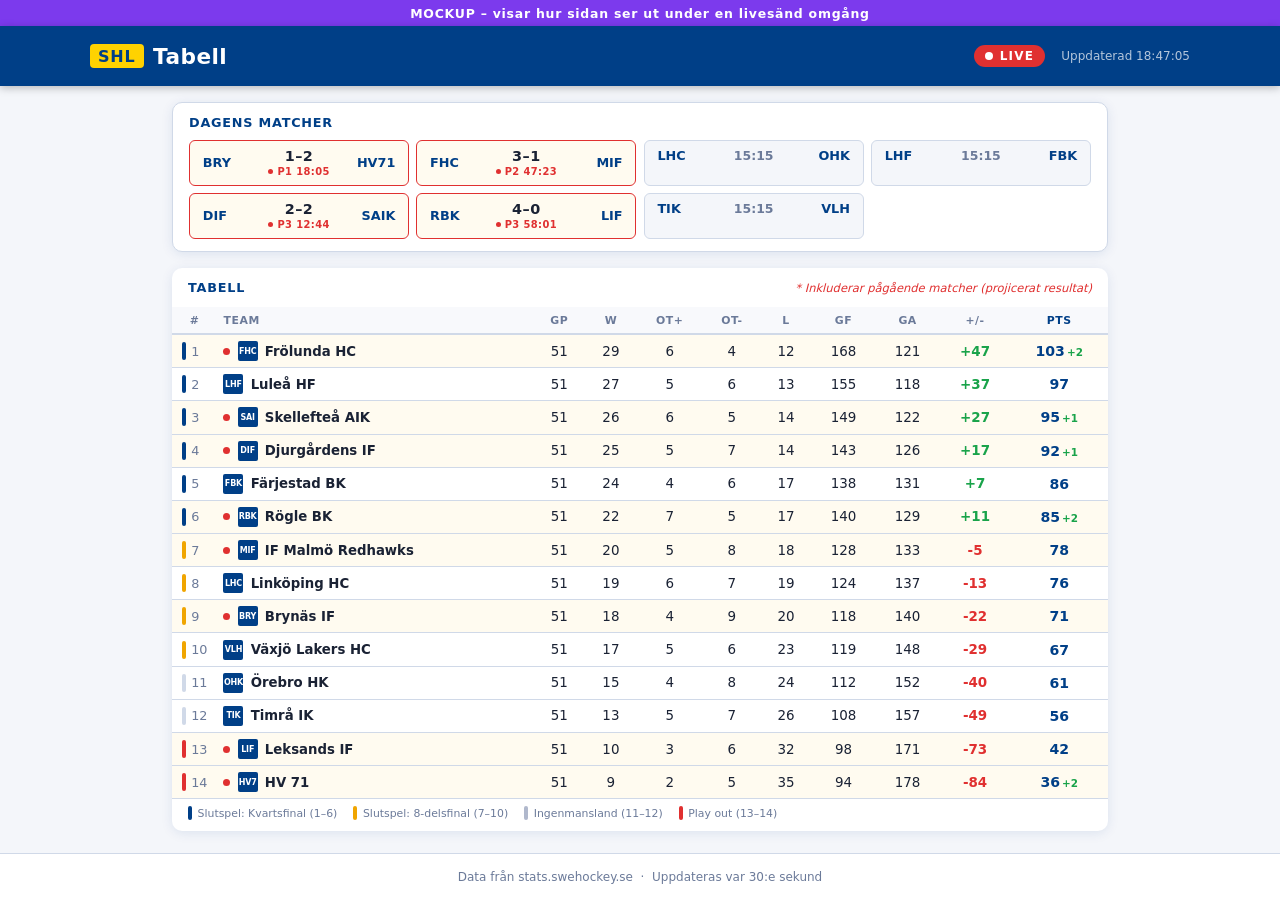
==== frontend/public/mockup.html @ f7adade2 "Add live mockup page (mockup.html) Static page showing how the site looks during a live round: - 4 o" ====
<!DOCTYPE html>
<html lang="sv">
<head>
  <meta charset="UTF-8" />
  <meta name="viewport" content="width=device-width, initial-scale=1.0" />
  <title>SHL Tabell – Live (mockup)</title>
  <link rel="stylesheet" href="style.css" />
  <style>
    .mockup-banner {
      background: #7C3AED;
      color: #fff;
      text-align: center;
      font-size: .78rem;
      font-weight: 600;
      letter-spacing: .06em;
      padding: .35rem 1rem;
    }
  </style>
</head>
<body>
  <div class="mockup-banner">MOCKUP – visar hur sidan ser ut under en livesänd omgång</div>

  <header>
    <div class="header-inner">
      <h1>
        <span class="shl-logo">SHL</span>
        Tabell
      </h1>
      <div class="header-right">
        <span id="live-badge" class="live-badge">
          <span class="pulse-dot"></span> LIVE
        </span>
        <span id="updated-label" class="updated-label">Uppdaterad 18:47:05</span>
      </div>
    </div>
  </header>

  <main>
    <section id="schedule-section" class="schedule-section">
      <h2 class="section-title" id="schedule-title">Dagens matcher</h2>
      <div id="schedule-games" class="schedule-games-grid"></div>
    </section>

    <section class="table-section">
      <div class="table-header-row">
        <h2 class="section-title">Tabell</h2>
        <span class="live-note">* Inkluderar pågående matcher (projicerat resultat)</span>
      </div>
      <div class="table-wrapper">
        <table id="standings-table">
          <thead>
            <tr>
              <th class="col-rank">#</th>
              <th class="col-team">Team</th>
              <th class="col-num" title="Games Played">GP</th>
              <th class="col-num hide-sm" title="Wins">W</th>
              <th class="col-num hide-sm" title="Overtime/Shootout Wins">OT+</th>
              <th class="col-num hide-sm" title="Overtime/Shootout Losses">OT-</th>
              <th class="col-num hide-sm" title="Losses">L</th>
              <th class="col-num hide-md show-xs" title="Goals For">GF</th>
              <th class="col-num hide-md show-xs" title="Goals Against">GA</th>
              <th class="col-num" title="Goal Difference">+/-</th>
              <th class="col-pts" title="Points">PTS</th>
            </tr>
          </thead>
          <tbody id="standings-body"></tbody>
        </table>
      </div>
      <div class="zone-legend">
        <span class="zone-legend-item"><span class="zone-legend-dot" style="background:var(--shl-blue)"></span>Slutspel: Kvartsfinal (1–6)</span>
        <span class="zone-legend-item"><span class="zone-legend-dot" style="background:#F0A500"></span>Slutspel: 8-delsfinal (7–10)</span>
        <span class="zone-legend-item"><span class="zone-legend-dot" style="background:#B0B8CC"></span>Ingenmansland (11–12)</span>
        <span class="zone-legend-item"><span class="zone-legend-dot" style="background:#E03030"></span>Play out (13–14)</span>
      </div>
    </section>
  </main>

  <footer>
    Data från stats.swehockey.se &nbsp;·&nbsp; Uppdateras var 30:e sekund
  </footer>

<script>
/* ── Mock data ──────────────────────────────────────────────────── */
const MOCK = {
  has_live: true,
  updated_at: Math.floor(Date.now() / 1000),

  schedule: {
    round_date: new Date().toISOString().slice(0, 10),
    games: [
      { home_code:'BRY', away_code:'HV71',  time:'15:15', played:false, result:null },
      { home_code:'FHC', away_code:'MIF',   time:'15:15', played:false, result:null },
      { home_code:'LHC', away_code:'OHK',   time:'15:15', played:false, result:null },
      { home_code:'LHF', away_code:'FBK',   time:'15:15', played:false, result:null },
      { home_code:'DIF', away_code:'SAIK',  time:'15:15', played:false, result:null },
      { home_code:'RBK', away_code:'LIF',   time:'15:15', played:false, result:null },
      { home_code:'TIK', away_code:'VLH',   time:'15:15', played:false, result:null },
    ],
  },

  // 4 pågående matcher, 3 ännu ej startade
  live_games: [
    { home_team_code:'FHC', away_team_code:'MIF',  home_score:3, away_score:1, status:'P2 47:23', home_projected_pts:2, away_projected_pts:0 },
    { home_team_code:'DIF', away_team_code:'SAIK', home_score:2, away_score:2, status:'P3 12:44', home_projected_pts:1, away_projected_pts:1 },
    { home_team_code:'RBK', away_team_code:'LIF',  home_score:4, away_score:0, status:'P3 58:01', home_projected_pts:2, away_projected_pts:0 },
    { home_team_code:'BRY', away_team_code:'HV71', home_score:1, away_score:2, status:'P1 18:05', home_projected_pts:0, away_projected_pts:2 },
  ],

  standings: [
    { rank:1,  team:{code:'FHC', name:'Frölunda HC'},       GP:51, W:29, OTW:6,  OTL:4,  L:12, GF:168, GA:121, Diff:47,  Points:103 },
    { rank:2,  team:{code:'LHF', name:'Luleå HF'},          GP:51, W:27, OTW:5,  OTL:6,  L:13, GF:155, GA:118, Diff:37,  Points:97  },
    { rank:3,  team:{code:'SAIK',name:'Skellefteå AIK'},    GP:51, W:26, OTW:6,  OTL:5,  L:14, GF:149, GA:122, Diff:27,  Points:95  },
    { rank:4,  team:{code:'DIF', name:'Djurgårdens IF'},    GP:51, W:25, OTW:5,  OTL:7,  L:14, GF:143, GA:126, Diff:17,  Points:92  },
    { rank:5,  team:{code:'FBK', name:'Färjestad BK'},      GP:51, W:24, OTW:4,  OTL:6,  L:17, GF:138, GA:131, Diff:7,   Points:86  },
    { rank:6,  team:{code:'RBK', name:'Rögle BK'},          GP:51, W:22, OTW:7,  OTL:5,  L:17, GF:140, GA:129, Diff:11,  Points:85  },
    { rank:7,  team:{code:'MIF', name:'IF Malmö Redhawks'}, GP:51, W:20, OTW:5,  OTL:8,  L:18, GF:128, GA:133, Diff:-5,  Points:78  },
    { rank:8,  team:{code:'LHC', name:'Linköping HC'},      GP:51, W:19, OTW:6,  OTL:7,  L:19, GF:124, GA:137, Diff:-13, Points:76  },
    { rank:9,  team:{code:'BRY', name:'Brynäs IF'},         GP:51, W:18, OTW:4,  OTL:9,  L:20, GF:118, GA:140, Diff:-22, Points:71  },
    { rank:10, team:{code:'VLH', name:'Växjö Lakers HC'},   GP:51, W:17, OTW:5,  OTL:6,  L:23, GF:119, GA:148, Diff:-29, Points:67  },
    { rank:11, team:{code:'OHK', name:'Örebro HK'},         GP:51, W:15, OTW:4,  OTL:8,  L:24, GF:112, GA:152, Diff:-40, Points:61  },
    { rank:12, team:{code:'TIK', name:'Timrå IK'},          GP:51, W:13, OTW:5,  OTL:7,  L:26, GF:108, GA:157, Diff:-49, Points:56  },
    { rank:13, team:{code:'LIF', name:'Leksands IF'},       GP:51, W:10, OTW:3,  OTL:6,  L:32, GF: 98, GA:171, Diff:-73, Points:42  },
    { rank:14, team:{code:'HV71',name:'HV 71'},             GP:51, W: 9, OTW:2,  OTL:5,  L:35, GF: 94, GA:178, Diff:-84, Points:36  },
  ],
};

/* ── Helpers ────────────────────────────────────────────────────── */
function esc(str) {
  if (str == null) return '';
  return String(str).replace(/&/g,'&amp;').replace(/</g,'&lt;').replace(/>/g,'&gt;').replace(/"/g,'&quot;');
}

const ZONE_CLASS = (rank) => {
  if (rank <= 6)  return 'zone-kval-direct';
  if (rank <= 10) return 'zone-playin';
  if (rank <= 12) return 'zone-mid';
  return 'zone-kval';
};

/* ── Schedule ───────────────────────────────────────────────────── */
function renderSchedule(schedule, liveGames) {
  const liveMap = {};
  for (const g of liveGames) liveMap[`${g.home_team_code}-${g.away_team_code}`] = g;

  const games = schedule.games;
  const grid  = document.getElementById('schedule-games');
  grid.innerHTML = '';

  const cols = games.length <= 4 ? games.length : Math.ceil(games.length / 2);
  grid.style.gridTemplateColumns = `repeat(${cols}, 1fr)`;

  for (const g of games) {
    const live = liveMap[`${g.home_code}-${g.away_code}`] || null;

    let middleHtml;
    if (live) {
      middleHtml = `
        <span class="sched-live-score">${live.home_score}–${live.away_score}</span>
        <span class="sched-live-status"><span class="sched-live-dot"></span>${esc(live.status)}</span>
      `;
    } else if (g.played) {
      middleHtml = `<span class="sched-result">${esc(g.result)}</span>`;
    } else {
      middleHtml = `<span class="sched-time">${esc(g.time)}</span>`;
    }

    const card = document.createElement('div');
    card.className = 'schedule-game-card' + (live ? ' live' : g.played ? ' played' : '');
    card.innerHTML = `
      <div class="sched-teams">
        <div class="sched-team-block">
          <span class="sched-code">${esc(g.home_code)}</span>
        </div>
        <div class="sched-middle">${middleHtml}</div>
        <div class="sched-team-block">
          <span class="sched-code">${esc(g.away_code)}</span>
        </div>
      </div>
    `;
    grid.appendChild(card);
  }
}

/* ── Standings ──────────────────────────────────────────────────── */
function renderStandings(standings, liveGames) {
  const liveCodes = new Set();
  const livePts   = {};
  for (const g of liveGames) {
    liveCodes.add(g.home_team_code);
    liveCodes.add(g.away_team_code);
    livePts[g.home_team_code] = (livePts[g.home_team_code] || 0) + g.home_projected_pts;
    livePts[g.away_team_code] = (livePts[g.away_team_code] || 0) + g.away_projected_pts;
  }

  const tbody = document.getElementById('standings-body');
  tbody.innerHTML = '';

  for (const entry of standings) {
    const rank     = entry.rank;
    const code     = entry.team.code;
    const name     = entry.team.name;
    const isLive   = liveCodes.has(code);
    const deltaRaw = livePts[code] || 0;
    const deltaStr = deltaRaw > 0 ? `<span class="pts-live-delta">+${deltaRaw}</span>` : '';

    const diff = entry.Diff;
    const diffStr = `<span class="${diff > 0 ? 'diff-pos' : diff < 0 ? 'diff-neg' : ''}">${diff > 0 ? '+' : ''}${diff}</span>`;

    const tr = document.createElement('tr');
    tr.className = ZONE_CLASS(rank);
    if (isLive) tr.classList.add('is-live');

    tr.innerHTML = `
      <td class="col-rank">
        <div class="rank-inner"><span class="zone-dot ${ZONE_CLASS(rank)}-dot"></span>${rank}</div>
      </td>
      <td class="col-team">
        <div class="team-inner">
          ${isLive ? '<span class="live-indicator"></span>' : ''}
          <span class="team-logo-fallback">${esc(code.slice(0,3))}</span>
          <span class="team-full-name">${esc(name)}</span>
        </div>
      </td>
      <td class="col-num">${entry.GP}</td>
      <td class="col-num hide-sm">${entry.W}</td>
      <td class="col-num hide-sm">${entry.OTW}</td>
      <td class="col-num hide-sm">${entry.OTL}</td>
      <td class="col-num hide-sm">${entry.L}</td>
      <td class="col-num hide-md show-xs">${entry.GF}</td>
      <td class="col-num hide-md show-xs">${entry.GA}</td>
      <td class="col-num">${diffStr}</td>
      <td class="col-pts">${entry.Points}${deltaStr}</td>
    `;
    tbody.appendChild(tr);
  }
}

/* ── Init ───────────────────────────────────────────────────────── */
renderSchedule(MOCK.schedule, MOCK.live_games);
renderStandings(MOCK.standings, MOCK.live_games);
</script>
</body>
</html>
---- frontend/public/style.css ----
/* ── Reset & base ─────────────────────────────────────────────── */
*, *::before, *::after { box-sizing: border-box; margin: 0; padding: 0; }

:root {
  --shl-blue:    #003F87;
  --shl-yellow:  #FFD200;
  --shl-light:   #E8F0FB;
  --bg:          #F4F6FA;
  --surface:     #FFFFFF;
  --border:      #D0D9E8;
  --text:        #1A2234;
  --text-muted:  #6B7A99;
  --live-red:    #E03030;
  --live-green:  #19A34A;
  --radius:      10px;
  --shadow:      0 2px 12px rgba(0,63,135,.10);
}

body {
  font-family: 'Segoe UI', system-ui, -apple-system, sans-serif;
  background: var(--bg);
  color: var(--text);
  min-height: 100vh;
  display: flex;
  flex-direction: column;
}

/* ── Header ───────────────────────────────────────────────────── */
header {
  background: var(--shl-blue);
  color: #fff;
  padding: 0 1.5rem;
  box-shadow: 0 2px 8px rgba(0,0,0,.25);
}
.header-inner {
  max-width: 1100px;
  margin: 0 auto;
  height: 60px;
  display: flex;
  align-items: center;
  justify-content: space-between;
}
h1 {
  font-size: 1.35rem;
  font-weight: 700;
  letter-spacing: .02em;
  display: flex;
  align-items: center;
  gap: .6rem;
}
.shl-logo {
  background: var(--shl-yellow);
  color: var(--shl-blue);
  font-weight: 900;
  font-size: 1rem;
  padding: .15rem .5rem;
  border-radius: 4px;
  letter-spacing: .05em;
}
.header-right {
  display: flex;
  align-items: center;
  gap: 1rem;
}

/* ── Live badge ───────────────────────────────────────────────── */
.live-badge {
  display: flex;
  align-items: center;
  gap: .4rem;
  background: var(--live-red);
  color: #fff;
  font-size: .75rem;
  font-weight: 700;
  letter-spacing: .1em;
  padding: .25rem .7rem;
  border-radius: 20px;
}
.pulse-dot {
  width: 8px;
  height: 8px;
  background: #fff;
  border-radius: 50%;
  animation: pulse 1.4s ease-in-out infinite;
}
@keyframes pulse {
  0%, 100% { opacity: 1; transform: scale(1); }
  50%       { opacity: .4; transform: scale(.75); }
}
.updated-label {
  font-size: .75rem;
  opacity: .7;
}

/* ── Main ─────────────────────────────────────────────────────── */
main {
  flex: 1;
  max-width: 960px;
  margin: 1rem auto;
  padding: 0 .75rem;
  width: 100%;
  display: flex;
  flex-direction: column;
  gap: 1rem;
}

.section-title {
  font-size: .8rem;
  font-weight: 700;
  text-transform: uppercase;
  letter-spacing: .06em;
  color: var(--shl-blue);
  margin-bottom: .6rem;
}

/* ── Live games panel ─────────────────────────────────────────── */
.live-section {
  background: var(--surface);
  border: 2px solid var(--live-red);
  border-radius: var(--radius);
  padding: .75rem 1rem;
  box-shadow: var(--shadow);
}
.live-section .section-title { color: var(--live-red); }

.live-games-grid {
  display: flex;
  flex-wrap: wrap;
  gap: .75rem;
}

.live-game-card {
  background: var(--bg);
  border: 1px solid var(--border);
  border-radius: 8px;
  padding: .6rem 1rem;
  min-width: 200px;
  flex: 1 1 200px;
}
.live-game-card .teams {
  display: flex;
  align-items: center;
  justify-content: space-between;
  gap: .75rem;
  font-size: 1.05rem;
  font-weight: 700;
}
.team-block {
  display: flex;
  flex-direction: column;
  align-items: center;
  gap: .15rem;
}
.team-code {
  font-size: 1rem;
  font-weight: 800;
  color: var(--shl-blue);
}
.team-score {
  font-size: 1.5rem;
  font-weight: 900;
  line-height: 1;
}
.team-score.leading { color: var(--live-green); }
.team-score.trailing { color: var(--text-muted); }
.team-score.tied { color: var(--text); }

.score-sep {
  font-size: 1.1rem;
  color: var(--text-muted);
  font-weight: 400;
}
.game-status {
  text-align: center;
  font-size: .72rem;
  color: var(--live-red);
  font-weight: 600;
  margin-top: .35rem;
  text-transform: uppercase;
  letter-spacing: .04em;
}
.projected-pts {
  text-align: center;
  font-size: .68rem;
  color: var(--text-muted);
  margin-top: .2rem;
}

/* ── Standings table ──────────────────────────────────────────── */
.table-section {
  background: var(--surface);
  border-radius: var(--radius);
  box-shadow: var(--shadow);
  overflow: hidden;
}
.table-header-row {
  display: flex;
  align-items: baseline;
  justify-content: space-between;
  padding: .75rem 1rem .2rem;
}
.live-note {
  font-size: .72rem;
  color: var(--live-red);
  font-style: italic;
}
.table-wrapper {
  overflow-x: auto;
}
table {
  width: 100%;
  border-collapse: collapse;
  font-size: .875rem;
}
thead tr {
  background: #F8F9FC;
  border-bottom: 2px solid var(--border);
}
thead th {
  padding: .4rem .5rem;
  text-align: center;
  font-size: .68rem;
  font-weight: 700;
  color: var(--text-muted);
  letter-spacing: .05em;
  text-transform: uppercase;
  white-space: nowrap;
}
thead th.col-team { text-align: left; padding-left: .5rem; }
thead th.col-rank { width: 38px; padding-left: .6rem; }
thead th.col-pts  { color: var(--shl-blue); }

tbody tr {
  border-bottom: 1px solid var(--border);
  transition: background .12s;
}
tbody tr:last-child { border-bottom: none; }
tbody tr:hover { background: #F5F7FB; }
tbody tr.is-live { background: #FFFBF0; }
tbody tr.is-live:hover { background: #FFF3D0; }

td {
  padding: .38rem .5rem;
  text-align: center;
  white-space: nowrap;
  font-size: .84rem;
}
td.col-team {
  text-align: left;
  font-weight: 500;
  padding-left: .5rem;
  min-width: 150px;
}
.team-inner {
  display: flex;
  align-items: center;
  gap: .45rem;
}
.team-full-name {
  font-size: .83rem;
  font-weight: 600;
  color: var(--text);
}
/* Team badge image */
.team-logo {
  width: 20px;
  height: 20px;
  object-fit: contain;
  flex-shrink: 0;
}
/* Fallback when logo not available */
.team-logo-fallback {
  width: 20px;
  height: 20px;
  background: var(--shl-blue);
  color: #fff;
  font-size: .5rem;
  font-weight: 800;
  border-radius: 2px;
  display: inline-flex;
  align-items: center;
  justify-content: center;
  flex-shrink: 0;
  letter-spacing: -.02em;
}
.live-indicator {
  width: 7px;
  height: 7px;
  background: var(--live-red);
  border-radius: 50%;
  flex-shrink: 0;
  animation: pulse 1.4s ease-in-out infinite;
}
td.col-pts {
  font-weight: 800;
  color: var(--shl-blue);
  font-size: .88rem;
}
td.col-pts .pts-live-delta {
  font-size: .65rem;
  color: var(--live-green);
  font-weight: 600;
  margin-left: 2px;
}
td.col-rank {
  color: var(--text-muted);
  font-size: .8rem;
  font-weight: 500;
  padding-left: .6rem;
}
.rank-inner {
  display: flex;
  align-items: center;
  gap: .35rem;
}
.diff-pos { color: var(--live-green); font-weight: 600; }
.diff-neg { color: var(--live-red);   font-weight: 600; }

/* ── Zone dot in rank column ──────────────────────────────────── */
.zone-dot {
  width: 4px;
  height: 18px;
  border-radius: 2px;
  flex-shrink: 0;
}
.zone-kval-direct-dot { background: var(--shl-blue); }
.zone-playin-dot       { background: #F0A500; }
.zone-mid-dot          { background: var(--border); }
.zone-kval-dot         { background: var(--live-red); }

/* ── Loading / error ──────────────────────────────────────────── */
.loading-row td, .error-row td {
  text-align: center;
  padding: 2rem;
  color: var(--text-muted);
}
.error-row td { color: var(--live-red); }

/* ── Footer ───────────────────────────────────────────────────── */
footer {
  text-align: center;
  padding: 1rem;
  font-size: .75rem;
  color: var(--text-muted);
  border-top: 1px solid var(--border);
  background: var(--surface);
}

/* ── Standings zone rows ──────────────────────────────────────── */
/* No left-border needed anymore — zone dot handles the indicator */
tbody tr.zone-kval-direct,
tbody tr.zone-playin,
tbody tr.zone-mid,
tbody tr.zone-kval { border-left: none; }


/* ── Schedule section ─────────────────────────────────────────── */
.schedule-section {
  background: var(--surface);
  border: 1px solid var(--border);
  border-radius: var(--radius);
  padding: .75rem 1rem;
  box-shadow: var(--shadow);
}

.schedule-games-grid {
  display: grid;
  gap: .45rem;
}

.schedule-game-card {
  background: var(--bg);
  border: 1px solid var(--border);
  border-radius: 6px;
  padding: .45rem .8rem;
  text-align: center;
  min-width: 0;
}
.schedule-game-card.played {
  opacity: .7;
}
.schedule-game-card.live {
  border-color: var(--live-red);
  background: #FFFBF0;
}
.sched-teams {
  display: flex;
  align-items: center;
  justify-content: space-between;
  gap: .4rem;
}
.sched-team-block {
  display: flex;
  align-items: center;
  gap: .35rem;
  flex: 1;
}
.sched-team-block:last-child {
  flex-direction: row-reverse;
}
.sched-logo {
  width: 22px;
  height: 22px;
  object-fit: contain;
  flex-shrink: 0;
}
.sched-code {
  font-size: .8rem;
  font-weight: 700;
  color: var(--shl-blue);
}
.sched-middle {
  flex-shrink: 0;
  display: flex;
  flex-direction: column;
  align-items: center;
  text-align: center;
  min-width: 44px;
  gap: .15rem;
}
.sched-time {
  font-size: .78rem;
  font-weight: 700;
  color: var(--text-muted);
}
.sched-live-score {
  font-size: .9rem;
  font-weight: 800;
  color: var(--text);
  letter-spacing: .03em;
}
.sched-live-status {
  display: flex;
  align-items: center;
  gap: .25rem;
  font-size: .62rem;
  font-weight: 600;
  color: var(--live-red);
  white-space: nowrap;
  text-transform: uppercase;
  letter-spacing: .04em;
}
.sched-live-dot {
  width: 5px;
  height: 5px;
  background: var(--live-red);
  border-radius: 50%;
  flex-shrink: 0;
  animation: pulse 1.4s ease-in-out infinite;
}
.sched-result {
  font-size: .9rem;
  font-weight: 800;
  color: var(--text);
}

/* ── Zone legend ──────────────────────────────────────────────── */
.zone-legend {
  display: flex;
  flex-wrap: wrap;
  gap: .35rem 1rem;
  padding: .45rem 1rem .65rem;
  border-top: 1px solid var(--border);
}
.zone-legend-item {
  display: flex;
  align-items: center;
  gap: .35rem;
  font-size: .68rem;
  color: var(--text-muted);
}
.zone-legend-dot {
  width: 4px;
  height: 14px;
  border-radius: 2px;
  flex-shrink: 0;
}

/* ── Utility ──────────────────────────────────────────────────── */
.hidden { display: none !important; }

/* ── Responsive ───────────────────────────────────────────────── */
@media (max-width: 720px) {
  .hide-md { display: none; }
  .schedule-games-grid { grid-template-columns: repeat(3, 1fr) !important; }
}
@media (max-width: 520px) {
  .hide-sm { display: none; }
  /* Show GF/GA/diff on mobile even though they're hidden at tablet width */
  .show-xs { display: table-cell !important; }
  .team-full-name { font-size: .78rem; }
  .team-logo, .team-logo-fallback { width: 18px; height: 18px; }
  .schedule-games-grid { grid-template-columns: repeat(2, 1fr) !important; }
  .sched-logo { width: 18px; height: 18px; }
}
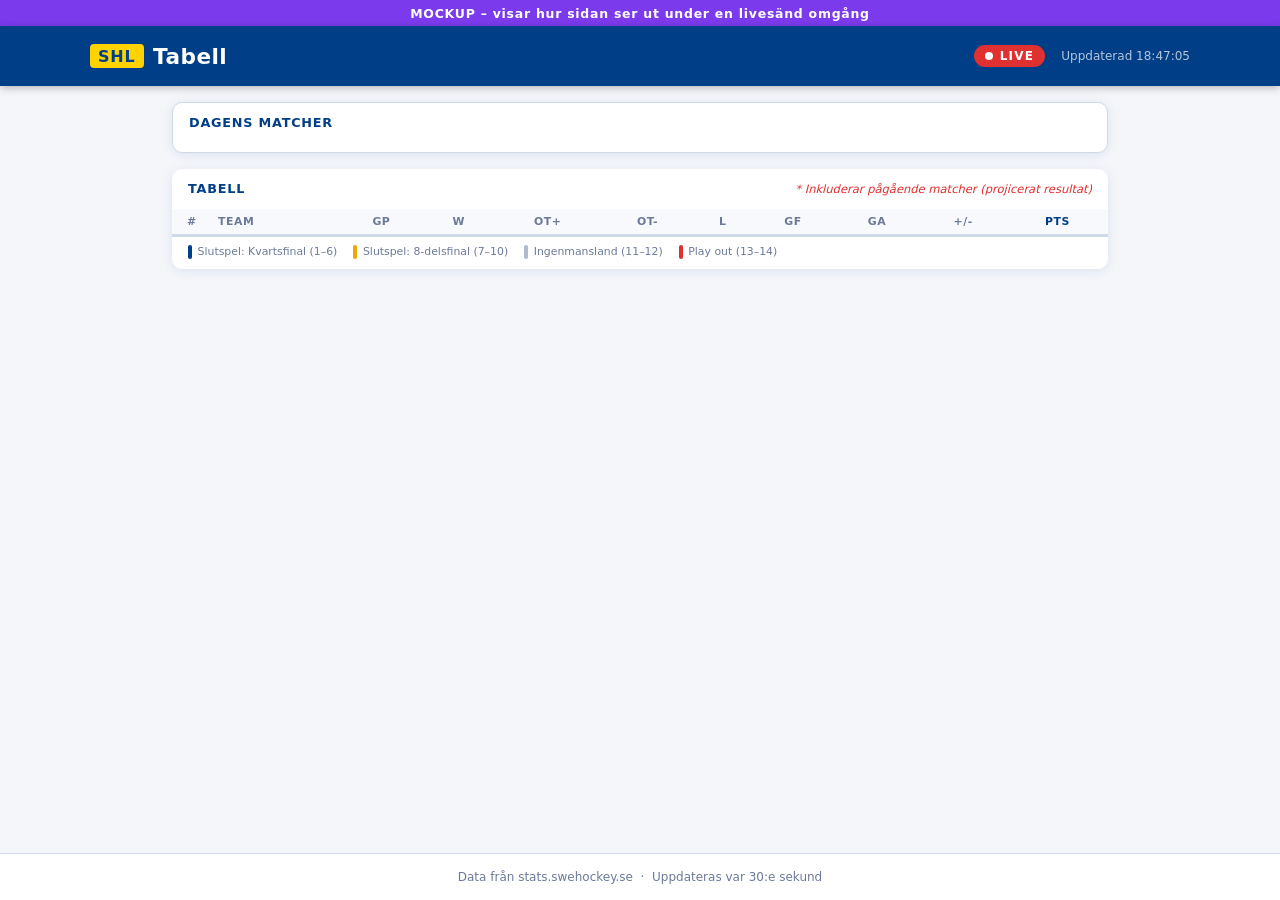
==== commit 89f2c266: "Re-sort standings by projected live points with rank change indicator During live games the standing" ====
--- a/frontend/public/mockup.html
+++ b/frontend/public/mockup.html
@@ -192,27 +192,40 @@
     livePts[g.away_team_code] = (livePts[g.away_team_code] || 0) + g.away_projected_pts;
   }
 
+  // Enrich and re-sort by projected points
+  const enriched = standings.map(entry => ({
+    ...entry,
+    _origRank:  entry.rank,
+    _projPts:   entry.Points + (livePts[entry.team.code] || 0),
+  }));
+  enriched.sort((a, b) => b._projPts - a._projPts || b.Diff - a.Diff);
+
   const tbody = document.getElementById('standings-body');
   tbody.innerHTML = '';
 
-  for (const entry of standings) {
-    const rank     = entry.rank;
-    const code     = entry.team.code;
-    const name     = entry.team.name;
-    const isLive   = liveCodes.has(code);
-    const deltaRaw = livePts[code] || 0;
-    const deltaStr = deltaRaw > 0 ? `<span class="pts-live-delta">+${deltaRaw}</span>` : '';
+  enriched.forEach((entry, idx) => {
+    const newRank    = idx + 1;
+    const rankChange = entry._origRank - newRank;
+    const code       = entry.team.code;
+    const name       = entry.team.name;
+    const isLive     = liveCodes.has(code);
+    const deltaRaw   = livePts[code] || 0;
+    const deltaStr   = deltaRaw > 0 ? `<span class="pts-live-delta">+${deltaRaw}</span>` : '';
+
+    let rankChangeHtml = '';
+    if (rankChange > 0) rankChangeHtml = `<span class="rank-change rank-change-up">▲${rankChange}</span>`;
+    if (rankChange < 0) rankChangeHtml = `<span class="rank-change rank-change-down">▼${Math.abs(rankChange)}</span>`;
 
     const diff = entry.Diff;
     const diffStr = `<span class="${diff > 0 ? 'diff-pos' : diff < 0 ? 'diff-neg' : ''}">${diff > 0 ? '+' : ''}${diff}</span>`;
 
     const tr = document.createElement('tr');
-    tr.className = ZONE_CLASS(rank);
+    tr.className = ZONE_CLASS(newRank);
     if (isLive) tr.classList.add('is-live');
 
     tr.innerHTML = `
       <td class="col-rank">
-        <div class="rank-inner"><span class="zone-dot ${ZONE_CLASS(rank)}-dot"></span>${rank}</div>
+        <div class="rank-inner"><span class="zone-dot ${ZONE_CLASS(newRank)}-dot"></span>${newRank}${rankChangeHtml}</div>
       </td>
       <td class="col-team">
         <div class="team-inner">
--- a/frontend/public/style.css
+++ b/frontend/public/style.css
@@ -316,6 +316,16 @@
 .diff-pos { color: var(--live-green); font-weight: 600; }
 .diff-neg { color: var(--live-red);   font-weight: 600; }
 
+/* ── Rank change indicator ────────────────────────────────────── */
+.rank-change {
+  font-size: .6rem;
+  font-weight: 700;
+  margin-left: 3px;
+  vertical-align: middle;
+}
+.rank-change-up   { color: var(--live-green); }
+.rank-change-down { color: var(--live-red); }
+
 /* ── Zone dot in rank column ──────────────────────────────────── */
 .zone-dot {
   width: 4px;
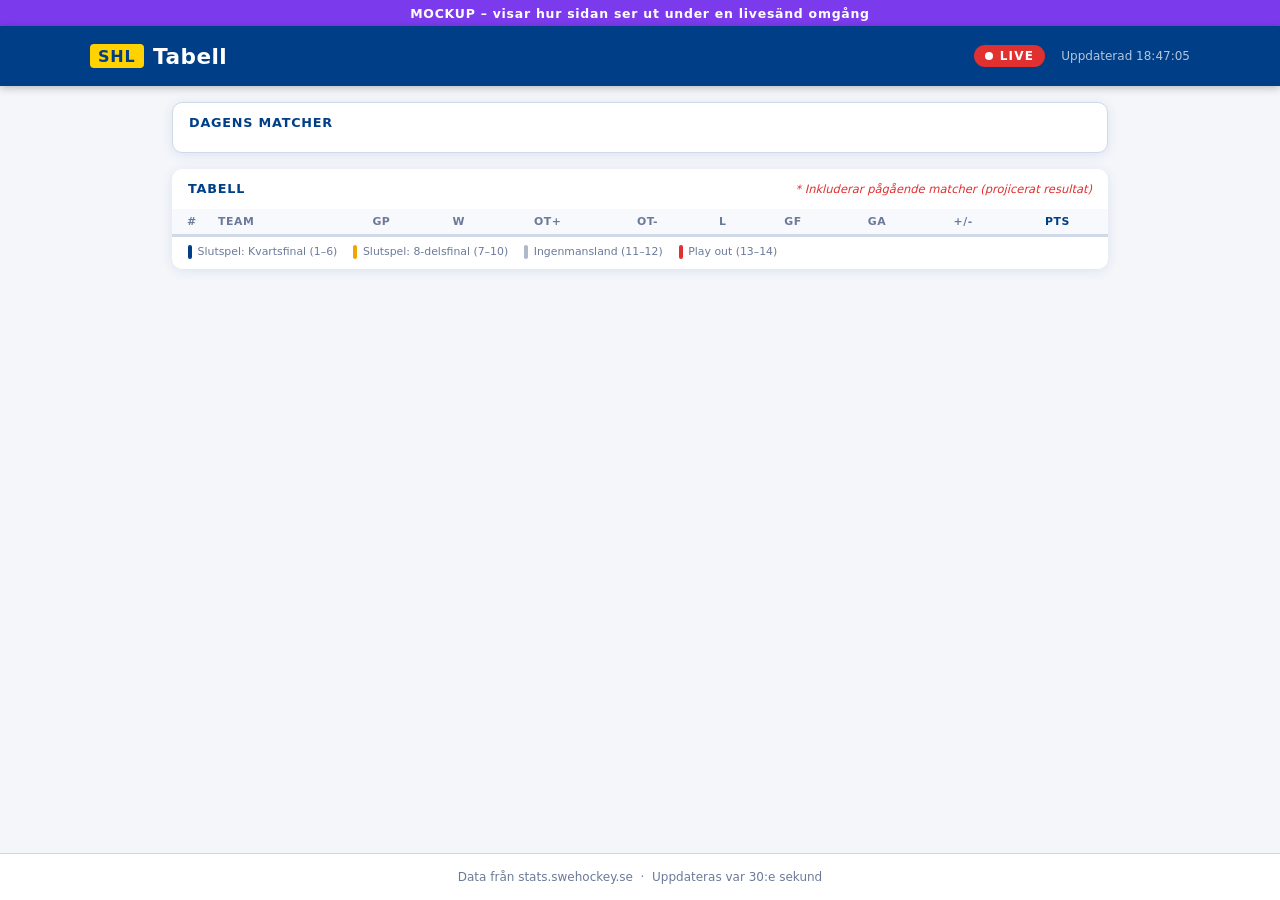
==== commit cec8a64b: "Remove live dots from table rows; highlight last updated game card - Remove pulsing red live-indicat" ====
--- a/frontend/public/mockup.html
+++ b/frontend/public/mockup.html
@@ -164,8 +164,10 @@
       middleHtml = `<span class="sched-time">${esc(g.time)}</span>`;
     }
 
+    // In the mockup, simulate that DIF-SAIK was the last updated game
+    const justUpdated = live && g.home_code === 'DIF' && g.away_code === 'SAIK';
     const card = document.createElement('div');
-    card.className = 'schedule-game-card' + (live ? ' live' : g.played ? ' played' : '');
+    card.className = 'schedule-game-card' + (live ? ' live' : g.played ? ' played' : '') + (justUpdated ? ' just-updated' : '');
     card.innerHTML = `
       <div class="sched-teams">
         <div class="sched-team-block">
@@ -229,7 +231,6 @@
       </td>
       <td class="col-team">
         <div class="team-inner">
-          ${isLive ? '<span class="live-indicator"></span>' : ''}
           <span class="team-logo-fallback">${esc(code.slice(0,3))}</span>
           <span class="team-full-name">${esc(name)}</span>
         </div>
--- a/frontend/public/style.css
+++ b/frontend/public/style.css
@@ -393,6 +393,13 @@
   border-color: var(--live-red);
   background: #FFFBF0;
 }
+.schedule-game-card.just-updated {
+  animation: card-flash .9s ease-out forwards;
+}
+@keyframes card-flash {
+  0%   { background: #FFFDE0; border-color: #F0A500; }
+  100% { background: #FFFBF0; border-color: var(--live-red); }
+}
 .sched-teams {
   display: flex;
   align-items: center;
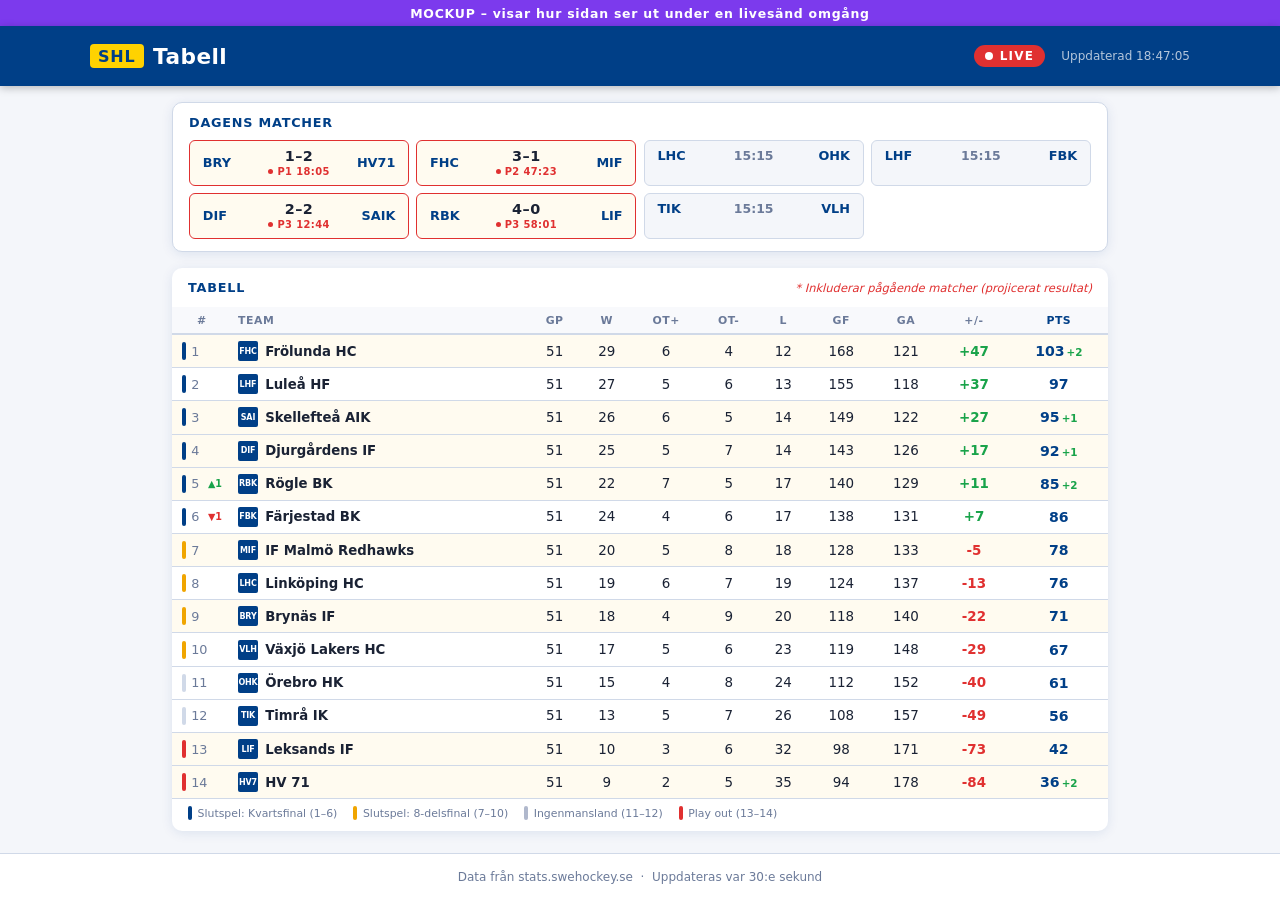
==== commit e09640a3: "Fix syntax error in mockup.html: missing ); on forEach call https://claude.ai/code/session_01D8hMsmS" ====
--- a/frontend/public/mockup.html
+++ b/frontend/public/mockup.html
@@ -246,7 +246,7 @@
       <td class="col-pts">${entry.Points}${deltaStr}</td>
     `;
     tbody.appendChild(tr);
-  }
+  });
 }
 
 /* ── Init ───────────────────────────────────────────────────────── */
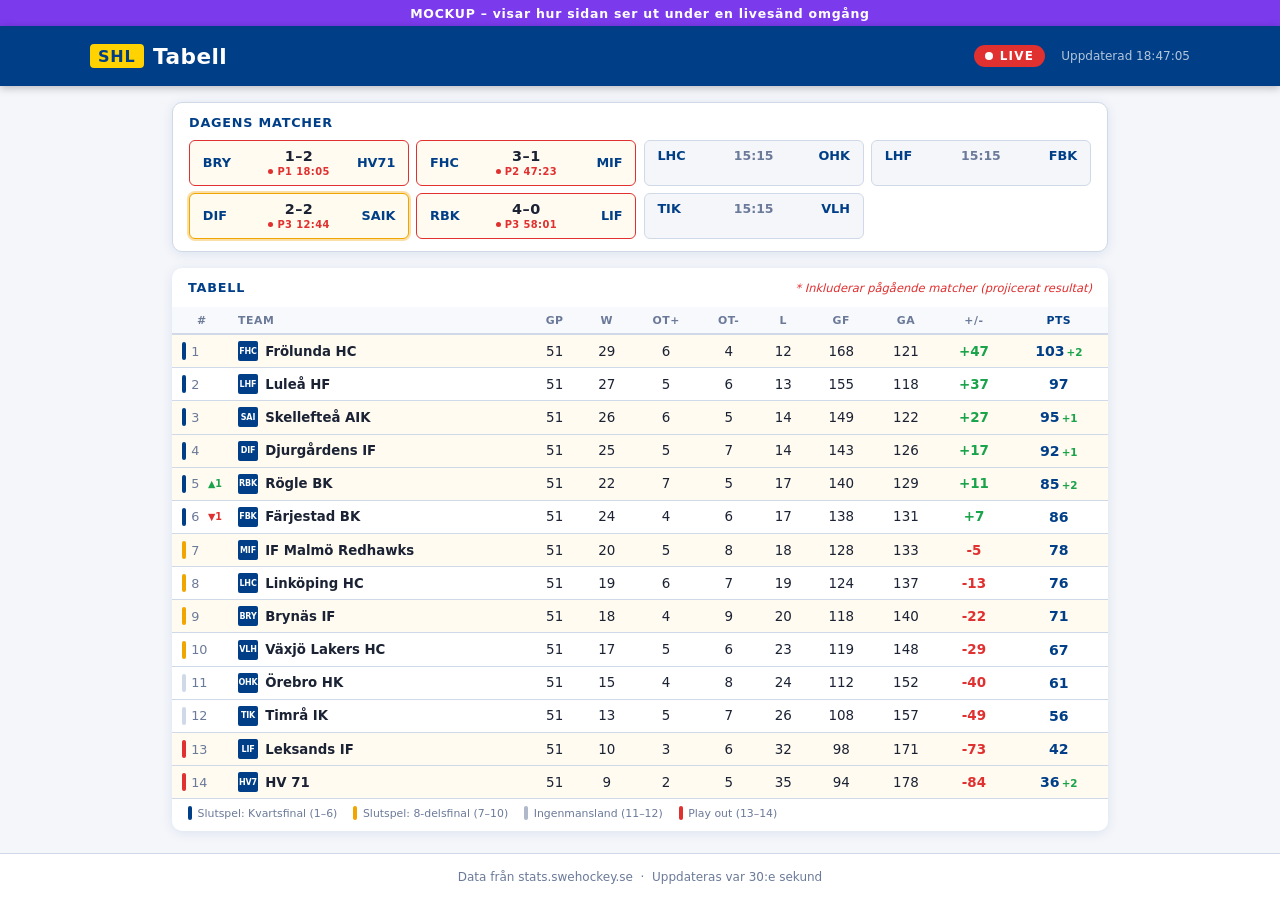
==== commit 049a86df: "Persistent last-updated marker + score flash animation on goal - Replace one-shot card flash with a " ====
--- a/frontend/public/mockup.html
+++ b/frontend/public/mockup.html
@@ -152,10 +152,15 @@
   for (const g of games) {
     const live = liveMap[`${g.home_code}-${g.away_code}`] || null;
 
+    // In the mockup, simulate that DIF-SAIK scored most recently
+    const isLastUpdated    = live && g.home_code === 'DIF' && g.away_code === 'SAIK';
+    const scoreJustChanged = isLastUpdated;
+
     let middleHtml;
     if (live) {
+      const scoreClass = scoreJustChanged ? ' score-flash' : '';
       middleHtml = `
-        <span class="sched-live-score">${live.home_score}–${live.away_score}</span>
+        <span class="sched-live-score${scoreClass}">${live.home_score}–${live.away_score}</span>
         <span class="sched-live-status"><span class="sched-live-dot"></span>${esc(live.status)}</span>
       `;
     } else if (g.played) {
@@ -164,10 +169,10 @@
       middleHtml = `<span class="sched-time">${esc(g.time)}</span>`;
     }
 
-    // In the mockup, simulate that DIF-SAIK was the last updated game
-    const justUpdated = live && g.home_code === 'DIF' && g.away_code === 'SAIK';
     const card = document.createElement('div');
-    card.className = 'schedule-game-card' + (live ? ' live' : g.played ? ' played' : '') + (justUpdated ? ' just-updated' : '');
+    card.className = 'schedule-game-card'
+      + (live ? ' live' : g.played ? ' played' : '')
+      + (isLastUpdated ? ' last-updated' : '');
     card.innerHTML = `
       <div class="sched-teams">
         <div class="sched-team-block">
--- a/frontend/public/style.css
+++ b/frontend/public/style.css
@@ -393,12 +393,20 @@
   border-color: var(--live-red);
   background: #FFFBF0;
 }
-.schedule-game-card.just-updated {
-  animation: card-flash .9s ease-out forwards;
-}
-@keyframes card-flash {
-  0%   { background: #FFFDE0; border-color: #F0A500; }
-  100% { background: #FFFBF0; border-color: var(--live-red); }
+/* Permanent marker on the most recently updated game */
+.schedule-game-card.last-updated {
+  border-color: #F0A500;
+  box-shadow: 0 0 0 2px rgba(240,165,0,.35);
+  background: #FFFBEE;
+}
+/* Score blink when a goal is scored – triggers on each re-render with class */
+.sched-live-score.score-flash {
+  display: inline-block;
+  animation: score-flash .45s ease-in-out 4;
+}
+@keyframes score-flash {
+  0%, 100% { color: var(--text);   transform: scale(1);    }
+  50%       { color: #F0A500;      transform: scale(1.25); }
 }
 .sched-teams {
   display: flex;
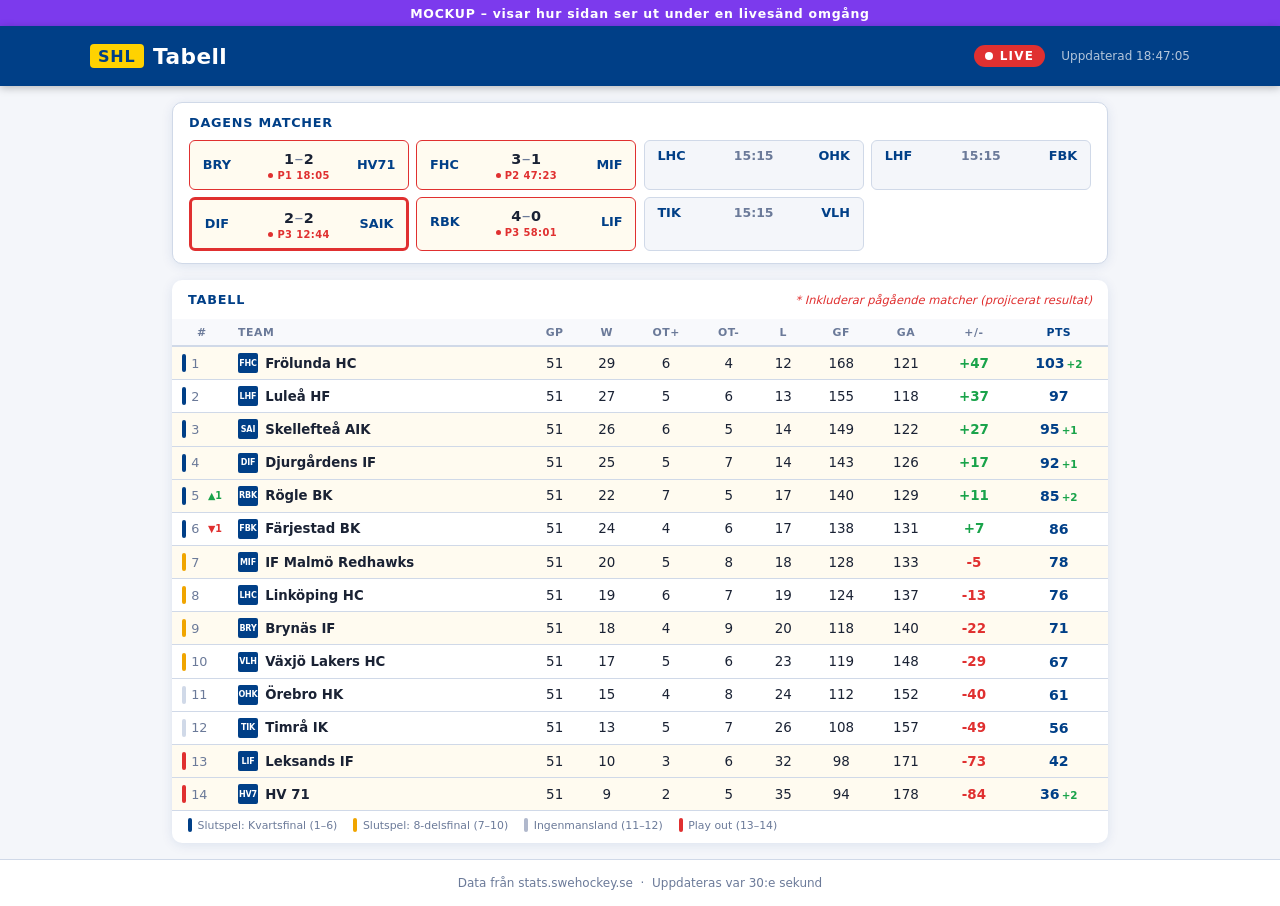
==== commit a437659b: "Improve score update UX: blinking red border + per-team digit blink - last-updated card now gets a t" ====
--- a/frontend/public/mockup.html
+++ b/frontend/public/mockup.html
@@ -152,15 +152,16 @@
   for (const g of games) {
     const live = liveMap[`${g.home_code}-${g.away_code}`] || null;
 
-    // In the mockup, simulate that DIF-SAIK scored most recently
-    const isLastUpdated    = live && g.home_code === 'DIF' && g.away_code === 'SAIK';
-    const scoreJustChanged = isLastUpdated;
+    // In the mockup, simulate that DIF-SAIK scored most recently (SAIK scored)
+    const isLastUpdated  = live && g.home_code === 'DIF' && g.away_code === 'SAIK';
+    const blinkSide      = isLastUpdated ? 'away' : null;
 
     let middleHtml;
     if (live) {
-      const scoreClass = scoreJustChanged ? ' score-flash' : '';
+      const homeClass = blinkSide === 'home' ? ' class="score-digit score-blink"' : ' class="score-digit"';
+      const awayClass = blinkSide === 'away' ? ' class="score-digit score-blink"' : ' class="score-digit"';
       middleHtml = `
-        <span class="sched-live-score${scoreClass}">${live.home_score}–${live.away_score}</span>
+        <span class="sched-live-score"><span${homeClass}>${live.home_score}</span><span class="score-sep">–</span><span${awayClass}>${live.away_score}</span></span>
         <span class="sched-live-status"><span class="sched-live-dot"></span>${esc(live.status)}</span>
       `;
     } else if (g.played) {
--- a/frontend/public/style.css
+++ b/frontend/public/style.css
@@ -393,21 +393,26 @@
   border-color: var(--live-red);
   background: #FFFBF0;
 }
-/* Permanent marker on the most recently updated game */
+/* Blinking red border on last updated card, until next goal */
 .schedule-game-card.last-updated {
-  border-color: #F0A500;
-  box-shadow: 0 0 0 2px rgba(240,165,0,.35);
-  background: #FFFBEE;
-}
-/* Score blink when a goal is scored – triggers on each re-render with class */
-.sched-live-score.score-flash {
-  display: inline-block;
-  animation: score-flash .45s ease-in-out 4;
-}
-@keyframes score-flash {
-  0%, 100% { color: var(--text);   transform: scale(1);    }
-  50%       { color: #F0A500;      transform: scale(1.25); }
-}
+  border-width: 3px;
+  border-color: var(--live-red);
+  animation: border-pulse 1.4s ease-in-out infinite;
+}
+@keyframes border-pulse {
+  0%, 100% { border-color: var(--live-red); }
+  50%       { border-color: transparent;    }
+}
+/* Score digit blink – only the team that scored, ~30 s */
+.score-digit { display: inline-block; }
+.score-digit.score-blink {
+  animation: score-blink 1.4s ease-in-out 21;   /* 21 × 1.4s ≈ 29s */
+}
+@keyframes score-blink {
+  0%, 100% { opacity: 1; }
+  50%       { opacity: .15; }
+}
+.score-sep { display: inline-block; }
 .sched-teams {
   display: flex;
   align-items: center;
